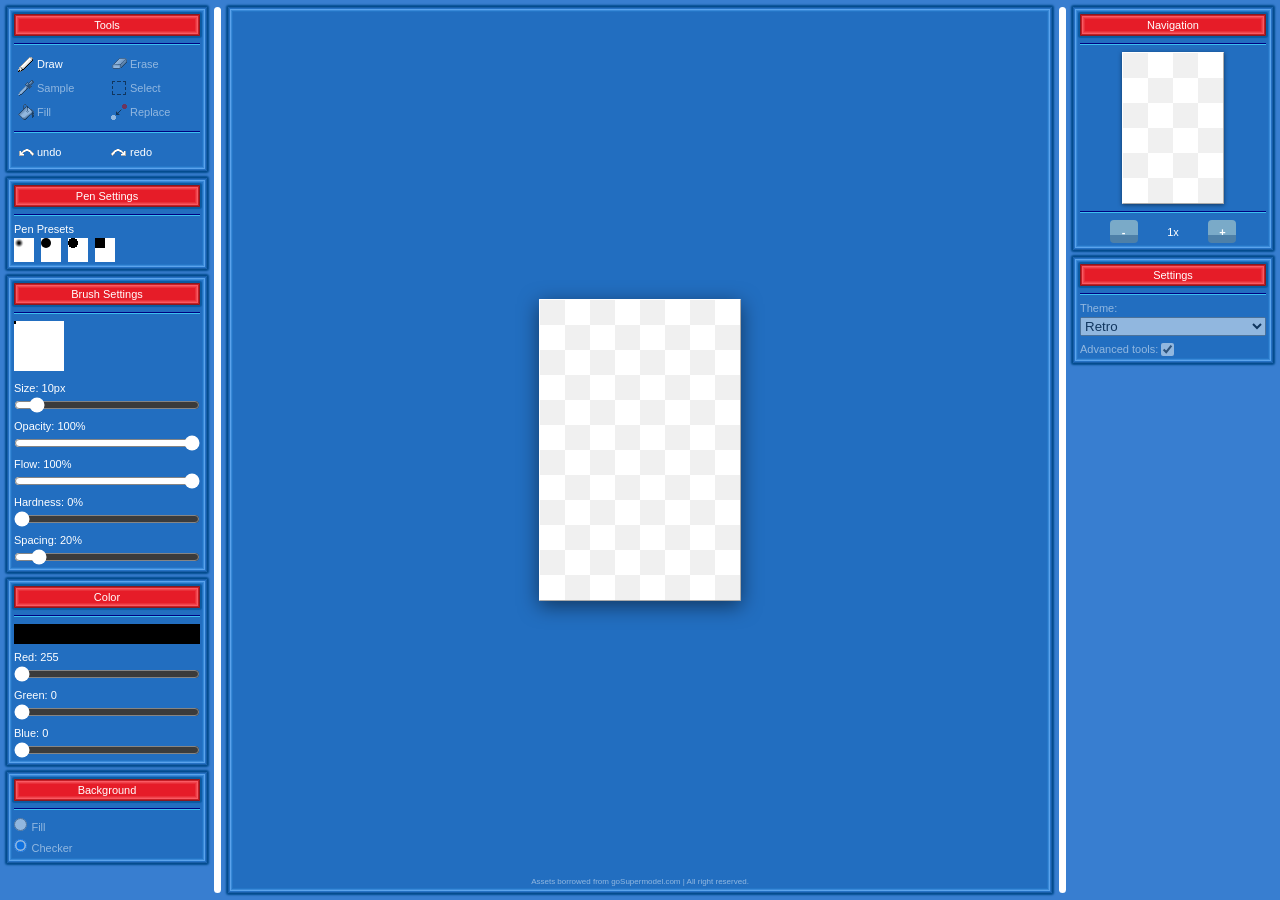
==== index.html @ ce10a314 "fixed brush opacity" ====
<!DOCTYPE html>
<html lang='en'>
<head>
    <meta charset='utf-8'>
    <meta name='viewport' content='width=device-width, initial-scale=1'>
    <title>gSm Designer Classic</title>
    <link rel='stylesheet' href='designer.css'>
</head>
<body>

    <main>
        <div class="designer-main">
            <div class="wall menu">
                <section class="window">
                    <h2>Tools</h2>
                    <hr>
                    <div class="tools">
                        <div class="option" id="drawButton"><div class="icon"></div><span>Draw</span></div>
                        <div class="option unfinished" id="eraseButton"><div class="icon"></div><span>Erase</span></div>
                        <div class="option unfinished" id="sampleButton"><div class="icon"></div><span>Sample</span></div>
                        <div class="option unfinished" id="selectButton"><div class="icon"></div><span>Select</span></div>
                        <div class="option unfinished" id="fillButton"><div class="icon"></div><span>Fill</span></div>
                        <div class="option unfinished" id="replaceButton"><div class="icon"></div><span>Replace</span></div>
                    </div>
                    <hr>
                    <div class="tools">
                        <div class="option" id="undoButton"><div class="icon"></div><span>undo</span></div>
                        <div class="option" id="redoButton"><div class="icon"></div><span>redo</span></div>
                    </div>
                </section>

                <section class="window">
                    <h2>Pen Settings</h2>
                    <hr>
                    <div class="window-group">
                        <span>Pen Presets</span>
                        <div id="brushPresets">
                        </div>
                    </div>
                </section>

                <section class="window">
                    <h2>Brush Settings</h2>
                    <hr>
                    <div class="">
                        <canvas id="brushShapeCanvas"></canvas>
                        <div id="brushLibrary"></div>
                    </div>

                    <div class="window-group">
                        <label>Size: <span id="brushSizeText">5</span>px</label>
                        <input type="range" min="1" max="100" step="1" value="5" id="brushSizeRange">
                    </div>

                    <div class="window-group">
                        <label>Opacity: <span id="brushOpacityText">100</span>%</label>
                        <input type="range" min="1" max="100" step="1" value="100" id="brushOpacityRange">
                    </div>

                    <div class="window-group">
                        <label>Flow: <span id="brushFlowText">100</span>%</label>
                        <input type="range" min="1" max="100" step="1" value="100" id="brushFlowRange">
                    </div>

                    <div class="window-group">
                        <label>Hardness: <span id="brushHardnessText">100</span>%</label>
                        <input type="range" min="0" max="100" step="1" value="100" id="brushHardnessRange">
                    </div>
                    
                    <div class="window-group">
                        <label>Spacing: <span id="brushSpacingText">20</span>%</label>
                        <input type="range" min="0" max="200" step="1" value="20" id="brushSpacingRange">
                    </div>
                </section>

                <section class="window">
                    <h2>Color</h2>
                    <hr>
                    <div id="colorPreview"></div>
                    <div class="window-group">
                        <label>Red: <span id="redText">255</span></label>
                        <input type="range" min="0" max="255" step="1" value="0" id="redRange">
                    </div>
                    <div class="window-group">
                        <label>Green: <span id="greenText">0</span></label>
                        <input type="range" min="0" max="255" step="1" value="0" id="greenRange">
                    </div>
                    <div class="window-group">
                        <label>Blue: <span id="blueText">0</span></label>
                        <input type="range" min="0" max="255" step="1" value="0" id="blueRange">
                    </div>
                   
                </section>


                <section class="window">
                    <h2>Background</h2>
                    <hr>
                    <div class="window-group unfinished">
                        <div>
                            <input name="background" id="backgroundFillRadio" type="radio">
                            <label for="backgroundFillRadio">Fill</label>
                        </div>
                        
                        <div>
                            <input name="background" id="backgroundCheckerRadio" type="radio" checked>
                            <label for="backgroundCheckerRadio">Checker</label>
                        </div>
                    </div>
                    
                </section>

            </div>
            <div class="resize-handle"></div>

            <div class="wall main">
                <div id="easel">
                    <canvas width="200" height="300px" id="baseCanvas"></canvas>
                    <canvas width="200" height="300px" id="topCanvas"></canvas>
                </div>
                
            </div>

            <div class="resize-handle"></div>
            <div class="wall menu">
                <section class="window">
                    <h2>Navigation</h2>
                    <hr>
                    <div class="previewContainer"><canvas id="previewCanvas" width="200" height="300"></canvas></div>
                    <hr>
                    <div class="zoom-buttons">
                        <button class="button" id="zoomOutButton">-</button>
                        <span id="zoomText">1x</span>
                        <button class="button" id="zoomInButton">+</button>
                    </div>
                </section>
                <section class="window">
                    <h2>Settings</h2>
                    <hr>
                    <div class="window-group unfinished">
                        <label>Theme:</label>
                        <select>
                            <option>2.0</option>
                            <option>Classic</option>
                            <option selected>Retro</option>
                        </select>
                    </div>
                    <div class="window-group align-row unfinished">
                        <label>Advanced tools:</label>
                        <input type="checkbox" checked>
                    </div>
                </section>
            </div>
        </div>
    </main>

    <footer><p>Assets borrowed from goSupermodel.com | All right reserved.</p></footer>

    <div class="settings-window hidden">
        <div class="settings-topbar">
            <h1>Color picker</h1>
            <button class="close-button button"><img src="https://cdn.gosupermodel.com/images/buttons/icons_white/cross.png#png8"></button>
        </div>
        <div class="settings-content"><p>content content...</p></div>
    </div>
    <script src="designer.js"></script>
</body>
</html>
---- designer.css ----
:root{
    --retro-color-background: rgb(56, 126, 208);
    --retro-easel-wall-background: rgb(34, 110, 192);
    --retro-color-window: rgb(34, 110, 192);
    --retro-border-radius: 1px;
    --retro-title-background: rgb(230, 28, 40);
    --retro-title-padding: 5px;
    --retro-title-font-size: 11px;
    --retro-box-shadow: 
        0px 0px 2px 2px rgb(0, 74, 139), 
        0px 0px 0px 1px rgb(25, 94, 168) inset, 
        0px 0px 0px 2px rgb(36, 113, 196) inset, 
        0px 0px 0px 3px rgb(91, 163, 236) inset,
        0px 0px 0px 4px rgb(57, 137, 216) inset,
        0px 0px 0px 5px rgb(37, 118, 199) inset;
    --retro-title-box-shadow: 
        0px 0px 1px 2px rgb(11, 90, 160), 
        0px 0px 0px 1px rgb(138, 24, 30) inset,
        0px 0px 0px 2px rgb(196, 31, 39) inset,
        0px 0px 0px 3px rgb(250, 90, 98) inset,
        0px 0px 0px 4px rgb(241, 67, 76) inset,
        0px 0px 0px 5px rgb(233, 48, 57) inset;


    --classic-color-background: rgb(151, 104, 175);
    --classic-easel-wall-background: rgb(52, 52, 52);
    --classic-color-window: rgb(90, 45, 112);
    --classic-border-radius: 0px;
    --classic-border: none;
    --classic-title-background: none;
    --classic-title-border: none;
    --classic-title-padding: none;
    --classic-box-shadow: none;
    



    --background: var(--retro-color-background);
    --easel-wall-background: var(--retro-easel-wall-background);
    --window-color: var(--retro-color-window);
    --window-border-radius: var(--retro-border-radius);
    --window-border: var(--retro-border);
    --title-background: var(--retro-title-background);
    --title-border: var(--retro-title-border);
    --title-padding: var(--retro-title-padding);
    --box-shadow: var(--retro-box-shadow);
    --title-box-shadow: var(--retro-title-box-shadow);
    --title-font-size: var(--retro-title-font-size);

    --blue-gradient-background: linear-gradient(
        to bottom, 
        #d7eafc 0%, 
        #a3c2e1 60%, 
        #99bbdc 60%, 
        #80a6cb 100%);

    --blue-gradient-button: linear-gradient(
        to bottom, 
        #7aaac8 65%, 
        #4e80a8 65%);

    --blue-gradient-button-hover: linear-gradient(
        to bottom, 
        #aacae4 65%, 
        #82aece 65%);

    --sqaure-pattern: repeating-conic-gradient(
        #ffffff 0 25%, 
        #f0f0f0 0 50%) 
        0 0 / 50px 50px;

    --fill: rgb(123, 123, 123);

    --canvas-background: var(--sqaure-pattern);

    --border-radius-normal: 10px;
    --border-radius-small: 4px;

    --padding-wide: 14px;
    --padding-normal: 7px;
    --padding-thin: 3px;

    --font-color: white;
}

*{
    margin: 0;
    padding: 0;
    box-sizing: border-box;
}

html{
    font-family: Verdana, Geneva, Tahoma, sans-serif;
}

body{
    background-color: var(--background);
    width: 100dvw;
    height: 100dvh;
    overflow: hidden;
}

h1{
    font-size: 16px;
    color: var(--font-color);
    font-weight: normal;
}

h2{
    font-size: var(--title-font-size);
    color: var(--font-color);
    font-weight: normal;
    text-transform: capitalize;
    
}

p, span, label{
    font-size: 11px;
    color: var(--font-color);
}
.settings-window{
    width: 482px;
    border-radius: var(--border-radius-normal);
    overflow: hidden;
    position: absolute;
    display: grid;
    grid-template-rows: auto 1fr;
    filter: drop-shadow(0px 3px 5px rgba(0, 0, 0, 0.5));
}

.zoom-buttons{
    display: flex;
    justify-content: space-evenly;
    align-items: center;
}

.zoom-buttons > .button{
    width: 28px;

}

.button{
    padding: 0 var(--padding-normal);
    height: 23px;
    border: none;
    border-radius: var(--border-radius-small);
    display: flex;
    align-items: center;
    cursor: pointer;
    background: var(--blue-gradient-button);
    color: var(--font-color);
    font-weight: bold;
    font-size: 11px;
    justify-content: center;
}

.button:hover{
    background: var(--blue-gradient-button-hover);
}

.settings-topbar{
    position: relative;
    isolation: isolate;
    height: 35px;
    background: var(--blue-gradient-background);
    padding: var(--padding-normal) var(--padding-wide);
    display: flex;
    justify-content: space-between;
    align-items: center;
}

.topbar::before{
    content: "";
    position: absolute;
    inset: 0;
    z-index: -1;
    background: url("images/Swirls.png") no-repeat right;
    filter: invert(100%);
    mix-blend-mode: overlay;
}

.settings-content{
    padding: var(--padding-normal);
    position: relative;
}

.hidden{
    visibility: hidden;
    display: none;
}


main{
    height: 100%;
    width: 100%;
    display: flex;
    align-items: center;
    justify-content: center;
}

.designer-main{
    width: 100%;
    height: 100%;
    padding: var(--padding-normal);
    display: flex;
    /* resize: both;
    overflow: scroll; */
}
.wall.menu{
    flex: 0 0 200px;
    display: flex;
    flex-direction: column;
    justify-content: flex-start;
    gap: var(--padding-normal);
    box-sizing: content-box;
}

.wall > .window{
    background-color: var(--window-color);
    padding: var(--padding-normal);
    display: flex;
    gap: var(--padding-normal);
    flex-direction: column;
    border-radius: var(--window-border-radius);
    box-shadow: var(--box-shadow);
}

.wall > .window > h2{
    text-align: center;
    border-radius: var(--window-border-radius);
    background-color: var(--title-background);
    padding: var(--title-padding);
    box-shadow: var(--title-box-shadow);
}

.wall.main{
    background-color: var(--retro-easel-wall-background);
    overflow: auto;
    border-radius: var(--window-border-radius);
    box-shadow: var(--box-shadow);
    display: grid;
    width: 100%;
    align-items: center;
    justify-items: center;
}

#easel{
    width: 200px;
    height: 300px;
    position: relative;
    background: var(--canvas-background);
    filter: drop-shadow(0px 5px 10px rgba(0, 0, 0, 0.5));
    overflow: hidden;
    border-radius: var(--window-border-radius);
    box-sizing: content-box;
    border: 1px outset white;
    margin: 100px;
}

.resize-handle {
    flex: 0 0 7px;
    cursor: url("images/col-resize.png") 16 16, auto;
    background: rgb(255, 255, 255);
    border-radius: 10px;
    margin: 0 7px;
}

.resize-handle:hover {
    background: #f782d0;
}

hr{
    border-top: 1px solid rgba(0, 0, 0, 1);
    border-bottom: 1px solid rgba(255, 255, 255, 0.75);
    border-left: none;
    border-right: none;
    mix-blend-mode: overlay;
}


.tools{
    display: grid;
    grid-template-columns: repeat(auto-fit, minmax(70px, 1fr));
}

.option{
    white-space: nowrap;
    padding: 4px;
    display: flex;
    flex-direction: row;
    align-items: center;
    gap: var(--padding-thin);
    min-width: fit-content;
    cursor: pointer;
}

.option:hover{
    background-color: rgb(97, 78, 114);
    filter: invert(100%);
}

.icon{
    width: 16px;
    height: 16px;
    background: url('images/icons.png') no-repeat;
}

#drawButton > .icon{
    background-position-x: 0px;
}

#penButton > .icon{
    background-position-x: -16px;
}

#eraseButton > .icon{
    background-position-x: -32px;
}
#sampleButton > .icon{
    background-position-x: -48px;
}
#selectButton > .icon{
    background-position-x: -64px;
}
#fillButton > .icon{
    background-position-x: -80px;
}
#replaceButton > .icon{
    background-position-x: -96px;
}

#undoButton > .icon{
    background-position-x: -112px;
}

#redoButton > .icon{
    background-position-x: -128px;
}

#easel > canvas {
    width: inherit;
    height: inherit;
    image-rendering: pixelated;
}

#topCanvas{
    position: absolute;
    top: 0;
    left: 0;
    cursor: crosshair;
    user-select: none;
}

.previewContainer{
    display: flex;
    align-items: center;
    justify-content: center;
    filter: drop-shadow(0px 1px 2px rgba(0, 0, 0, 0.5));
    overflow: hidden;
    border-radius: var(--window-border-radius);
    
}

#previewCanvas{
    background: var(--canvas-background);
    width: 100px;
    height: 150px; 
    border: 1px outset white;
    box-sizing: content-box;
}

.unfinished{
    opacity: 0.5;
}

.selected{
    background-color: rgb(255, 157, 0);
}

input[type=range]{
    accent-color: white;
}
input[type=checkbox]{
    accent-color: white;
}

#brushSizeRange{
    width: 100%;
    cursor: pointer;
}

#brushOpacityRange{
    width: 100%;
    cursor: pointer;
}

#brushShapeCanvas{
    width: 50px;
    height: 50px;
    background-color: white;
}

.window-group{
    display: flex;
    gap: var(--padding-thin);
    flex-direction: column;
}

.align-row{
    flex-direction: row;
}

#brushPresets{
    display: flex;
    flex-direction: row;
    flex-wrap: wrap;
    gap: var(--padding-normal);
}
#brushPresets > div {
    background-color: white;
}

.brush-container{
    width: 32px;
    height: 32px;
    background-color: white;
    display: flex;
    align-items: center;
    justify-content: center;
}

#colorPreview{
    width: 100%;
    height: 20px;
}

footer{
    position:absolute;
    width: 100%;
    display: flex;
    padding: var(--padding-wide);
    opacity: 0.5;
    justify-content: center;
    text-align: center;
    bottom: 0;
    user-select: none;
    pointer-events: none;
}

footer > p {
    font-size: 8px;
}
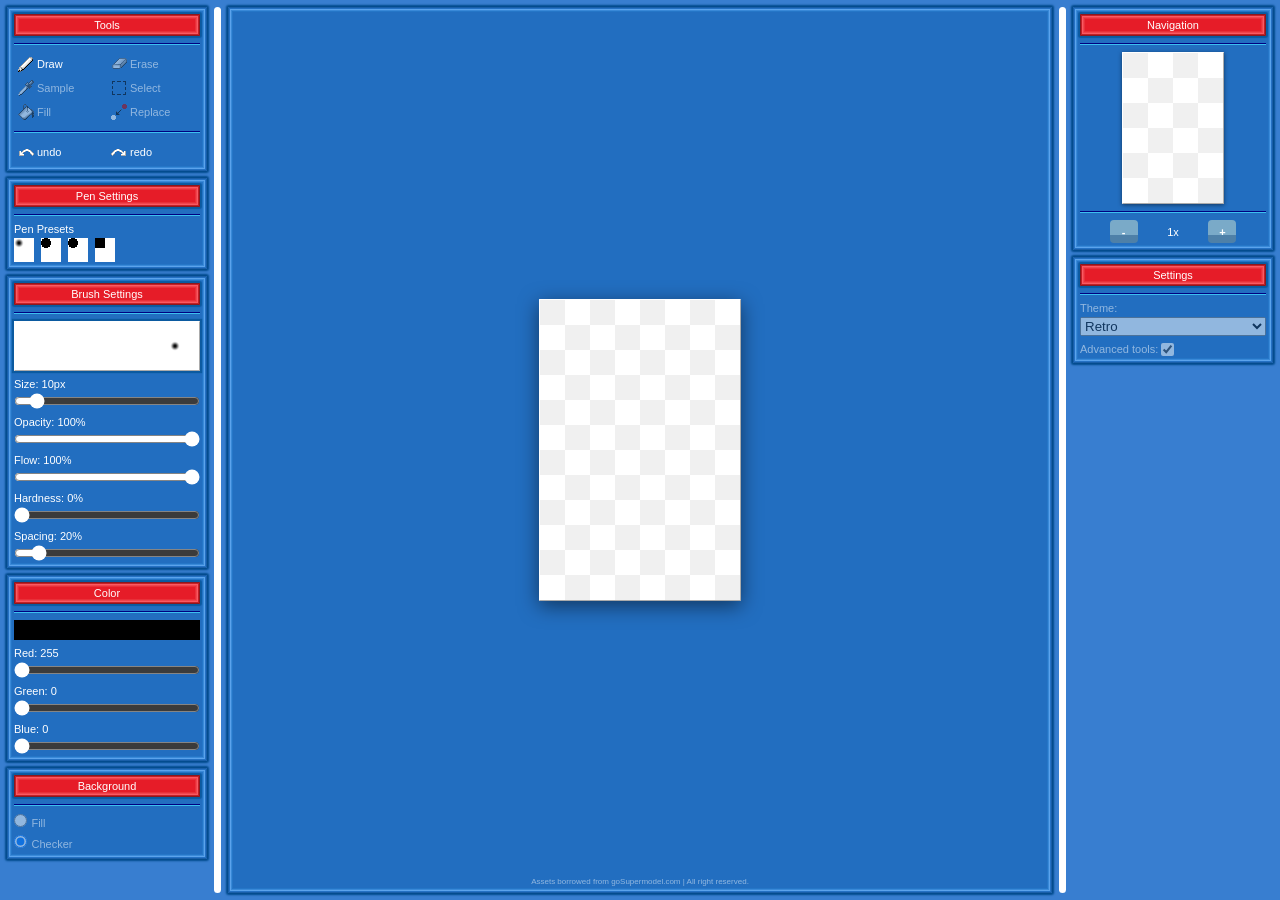
==== commit 2c331c47: "adjusting brush preview" ====
--- a/index.html
+++ b/index.html
@@ -42,9 +42,8 @@
                 <section class="window">
                     <h2>Brush Settings</h2>
                     <hr>
-                    <div class="">
-                        <canvas id="brushShapeCanvas"></canvas>
-                        <div id="brushLibrary"></div>
+                    <div class="brushPreviewContainer">
+                        <canvas id="brushPreviewCanvas" width="20" height="20"></canvas>
                     </div>
 
                     <div class="window-group">
--- a/designer.css
+++ b/designer.css
@@ -139,6 +139,22 @@
 
 }
 
+.brushPreviewContainer{
+    padding: var(--padding-thin);
+    width: 100%;
+    height: 50px;
+    background-color: white;
+    border: 1px outset white;
+    box-shadow: 0px 0px 1px 2px rgb(11, 90, 160);
+    
+}
+
+#brushPreviewCanvas{
+
+    width: 100%;
+    height: 100%;
+}
+
 .button{
     padding: 0 var(--padding-normal);
     height: 23px;
@@ -394,12 +410,6 @@
     cursor: pointer;
 }
 
-#brushShapeCanvas{
-    width: 50px;
-    height: 50px;
-    background-color: white;
-}
-
 .window-group{
     display: flex;
     gap: var(--padding-thin);
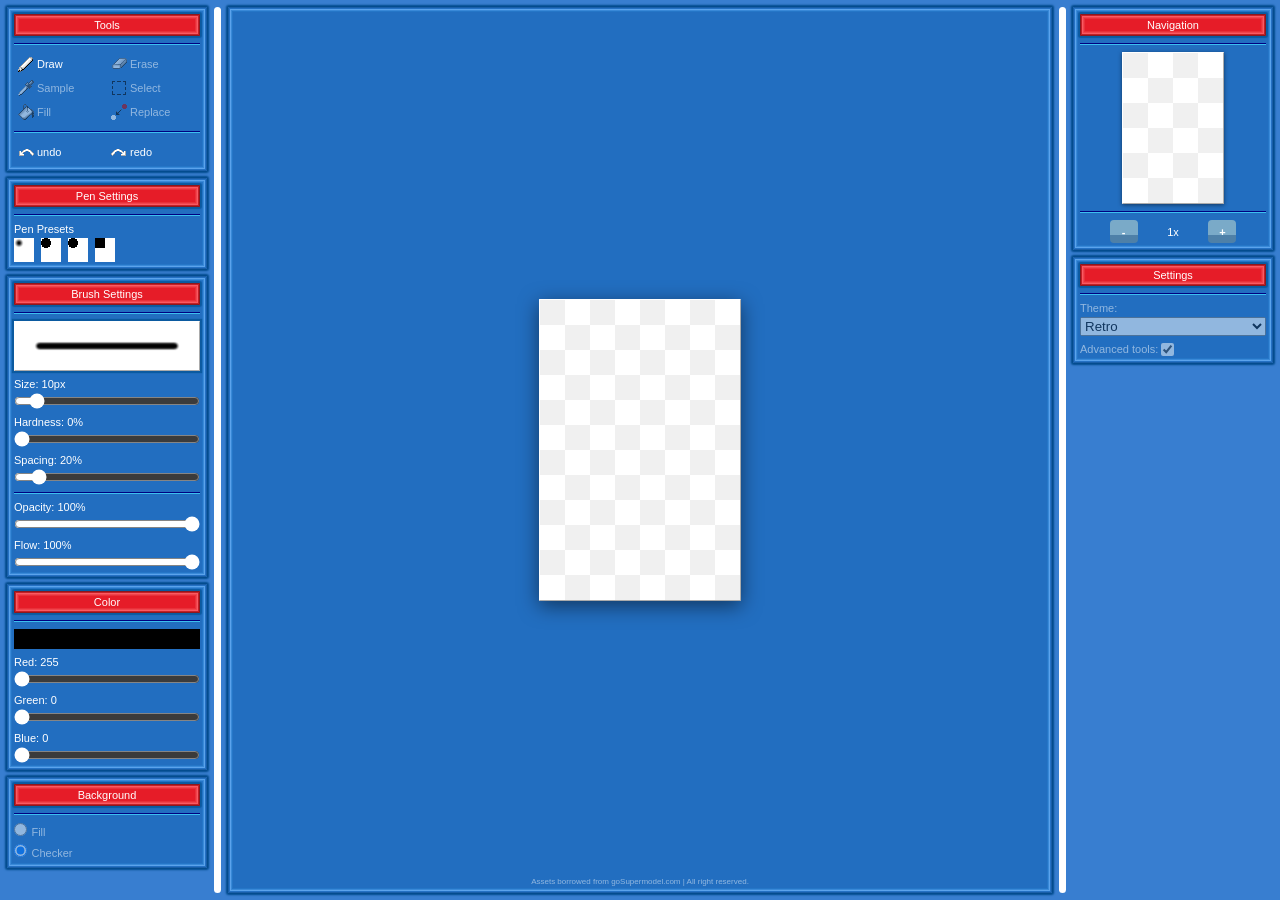
==== commit 98b28aca: "breaking stuff" ====
--- a/index.html
+++ b/index.html
@@ -52,6 +52,18 @@
                     </div>
 
                     <div class="window-group">
+                        <label>Hardness: <span id="brushHardnessText">100</span>%</label>
+                        <input type="range" min="0" max="100" step="1" value="100" id="brushHardnessRange">
+                    </div>
+                    
+                    <div class="window-group">
+                        <label>Spacing: <span id="brushSpacingText">20</span>%</label>
+                        <input type="range" min="0" max="200" step="1" value="20" id="brushSpacingRange">
+                    </div>
+
+                    <hr>
+                    
+                    <div class="window-group">
                         <label>Opacity: <span id="brushOpacityText">100</span>%</label>
                         <input type="range" min="1" max="100" step="1" value="100" id="brushOpacityRange">
                     </div>
@@ -61,15 +73,6 @@
                         <input type="range" min="1" max="100" step="1" value="100" id="brushFlowRange">
                     </div>
 
-                    <div class="window-group">
-                        <label>Hardness: <span id="brushHardnessText">100</span>%</label>
-                        <input type="range" min="0" max="100" step="1" value="100" id="brushHardnessRange">
-                    </div>
-                    
-                    <div class="window-group">
-                        <label>Spacing: <span id="brushSpacingText">20</span>%</label>
-                        <input type="range" min="0" max="200" step="1" value="20" id="brushSpacingRange">
-                    </div>
                 </section>
 
                 <section class="window">
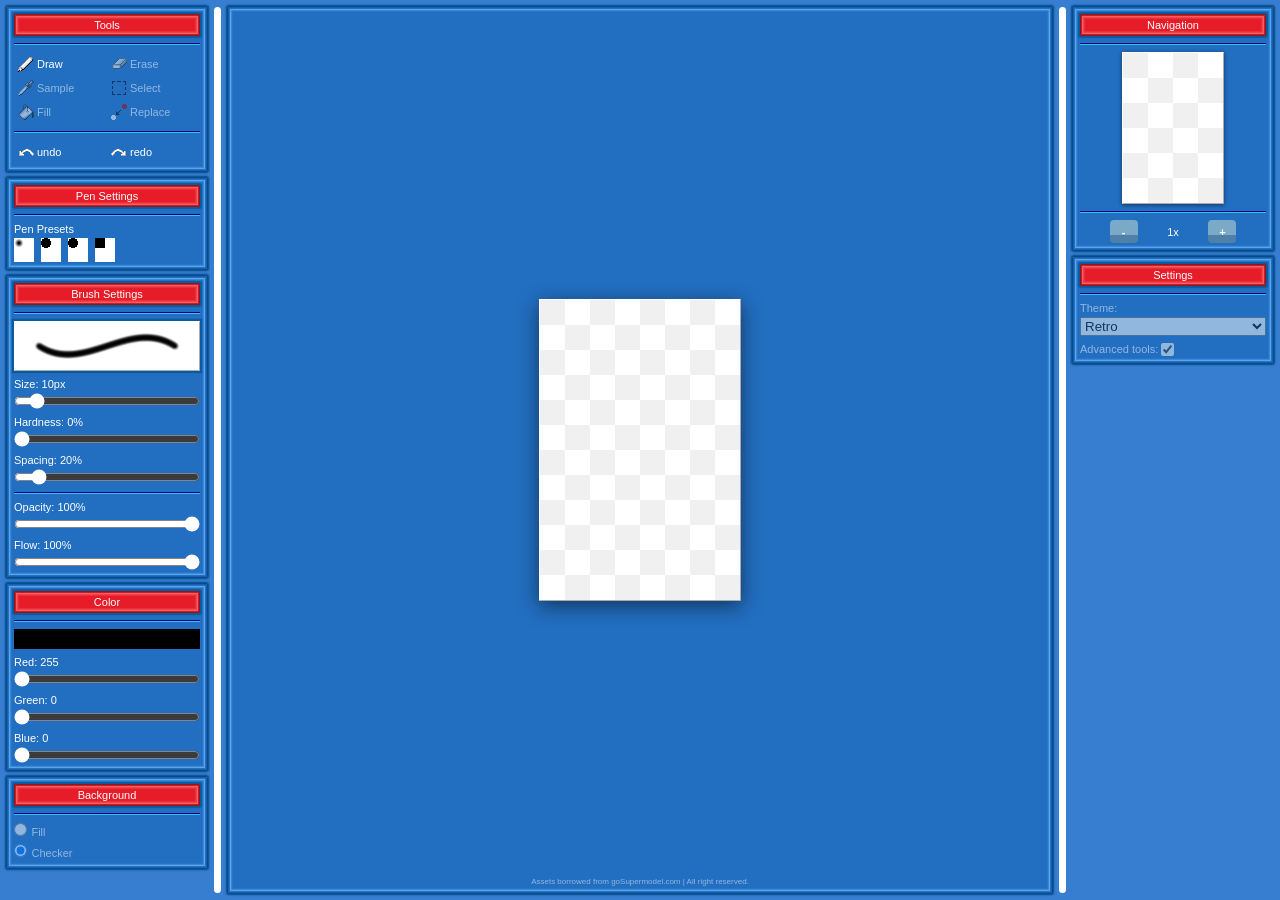
==== commit 1339dc98: "can now paint over edge :)" ====
--- a/index.html
+++ b/index.html
@@ -115,7 +115,7 @@
             </div>
             <div class="resize-handle"></div>
 
-            <div class="wall main">
+            <div class="wall main" id="workspace">
                 <div id="easel">
                     <canvas width="200" height="300px" id="baseCanvas"></canvas>
                     <canvas width="200" height="300px" id="topCanvas"></canvas>
--- a/designer.css
+++ b/designer.css
@@ -459,4 +459,9 @@
 
 footer > p {
     font-size: 8px;
+}
+
+#brushCursor{
+    filter: invert();
+    position: absolute;
 }
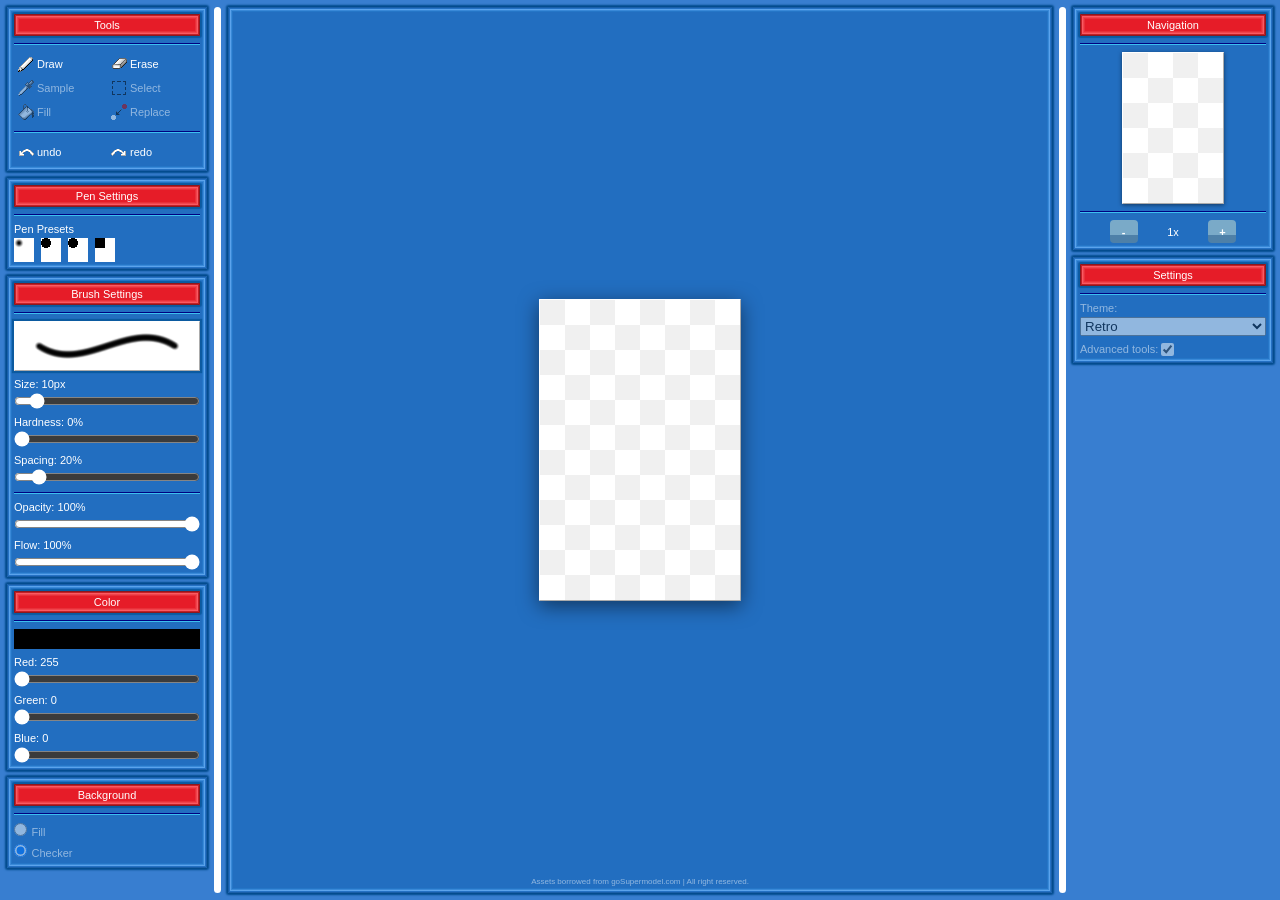
==== commit f25e825a: "improved tool selection and added icon" ====
--- a/index.html
+++ b/index.html
@@ -4,6 +4,7 @@
     <meta charset='utf-8'>
     <meta name='viewport' content='width=device-width, initial-scale=1'>
     <title>gSm Designer Classic</title>
+    <link rel="icon" type="image/x-icon" href="images/icon.ico">
     <link rel='stylesheet' href='designer.css'>
 </head>
 <body>
@@ -14,13 +15,13 @@
                 <section class="window">
                     <h2>Tools</h2>
                     <hr>
-                    <div class="tools">
-                        <div class="option" id="drawButton"><div class="icon"></div><span>Draw</span></div>
-                        <div class="option unfinished" id="eraseButton"><div class="icon"></div><span>Erase</span></div>
-                        <div class="option unfinished" id="sampleButton"><div class="icon"></div><span>Sample</span></div>
-                        <div class="option unfinished" id="selectButton"><div class="icon"></div><span>Select</span></div>
-                        <div class="option unfinished" id="fillButton"><div class="icon"></div><span>Fill</span></div>
-                        <div class="option unfinished" id="replaceButton"><div class="icon"></div><span>Replace</span></div>
+                    <div class="tools" id="toolsContainer">
+                        <div class="option" id="drawButton" data-tool="draw"><div class="icon"></div><span>Draw</span></div>
+                        <div class="option" id="eraseButton" data-tool="erase"><div class="icon"></div><span>Erase</span></div>
+                        <div class="option unfinished" id="sampleButton" data-tool="sample"><div class="icon"></div><span>Sample</span></div>
+                        <div class="option unfinished" id="selectButton" data-tool="select"><div class="icon"></div><span>Select</span></div>
+                        <div class="option unfinished" id="fillButton" data-tool="fill"><div class="icon"></div><span>Fill</span></div>
+                        <div class="option unfinished" id="replaceButton" data-tool="replace"><div class="icon"></div><span>Replace</span></div>
                     </div>
                     <hr>
                     <div class="tools">
--- a/designer.css
+++ b/designer.css
@@ -64,14 +64,23 @@
         #aacae4 65%, 
         #82aece 65%);
 
-    --sqaure-pattern: repeating-conic-gradient(
-        #ffffff 0 25%, 
-        #f0f0f0 0 50%) 
-        0 0 / 50px 50px;
-
-    --fill: rgb(123, 123, 123);
-
-    --canvas-background: var(--sqaure-pattern);
+
+
+/* Easel Backgrounds */
+    --easel-bg-fill-color: rgb(123, 123, 123);  
+
+    --easel-bg-checker-color1: rgb(255, 255, 255);
+    --easel-bg-checker-color2: rgb(240, 240, 240);
+    --easel-bg-checker-size: 50px;
+    --easel-bg-checker: repeating-conic-gradient(
+        var(--easel-bg-checker-color1) 0 25%, 
+        var(--easel-bg-checker-color2) 0 50%) 
+        0 0 / 
+        var(--easel-bg-checker-size) 
+        var(--easel-bg-checker-size);
+
+    --canvas-background: var(--easel-bg-checker);
+
 
     --border-radius-normal: 10px;
     --border-radius-small: 4px;
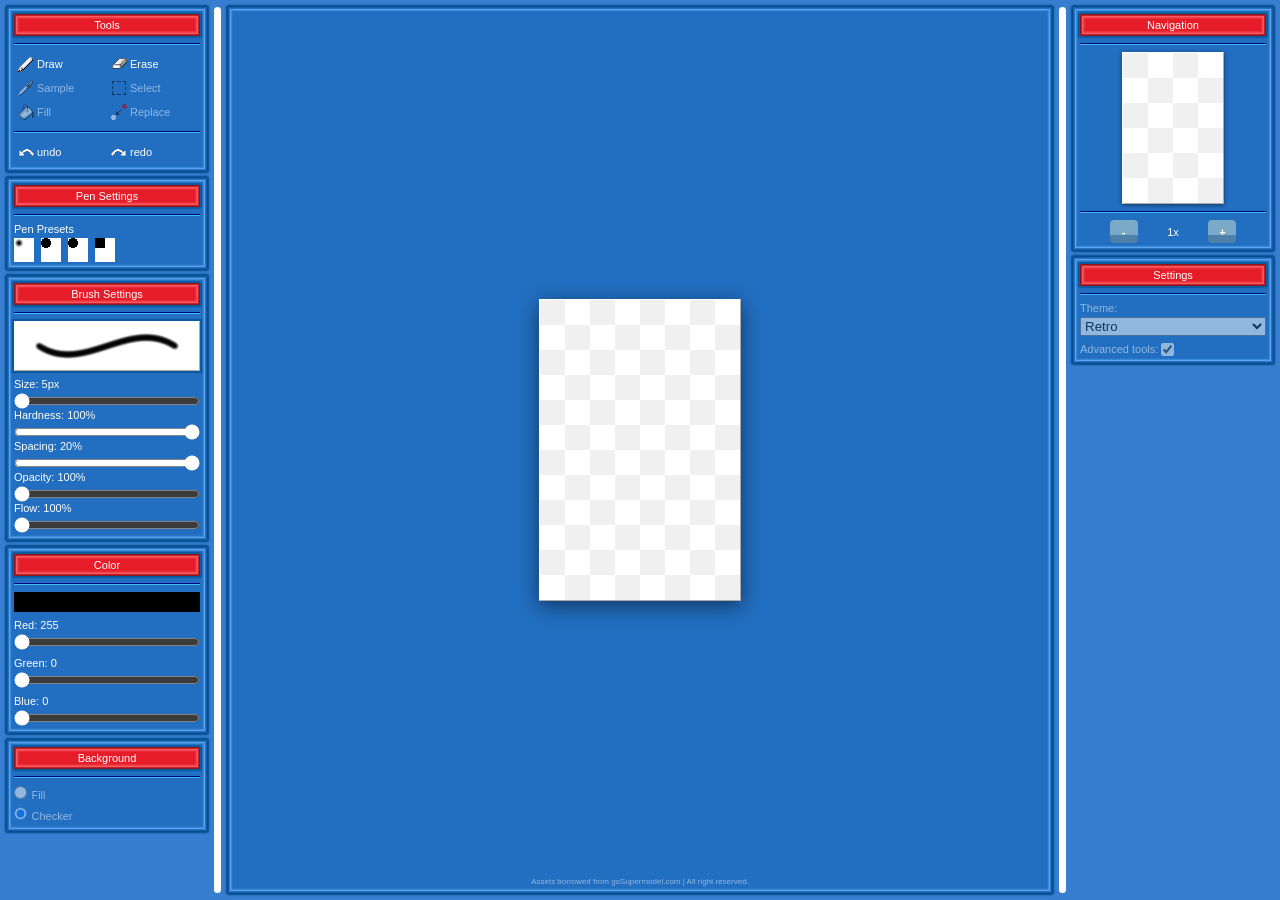
==== commit 1c82d6ef: "breaking stuff :|" ====
--- a/index.html
+++ b/index.html
@@ -43,36 +43,14 @@
                 <section class="window">
                     <h2>Brush Settings</h2>
                     <hr>
+                    
                     <div class="brushPreviewContainer">
                         <canvas id="brushPreviewCanvas" width="20" height="20"></canvas>
                     </div>
 
-                    <div class="window-group">
-                        <label>Size: <span id="brushSizeText">5</span>px</label>
-                        <input type="range" min="1" max="100" step="1" value="5" id="brushSizeRange">
+                    <div id="brushSettings">
                     </div>
 
-                    <div class="window-group">
-                        <label>Hardness: <span id="brushHardnessText">100</span>%</label>
-                        <input type="range" min="0" max="100" step="1" value="100" id="brushHardnessRange">
-                    </div>
-                    
-                    <div class="window-group">
-                        <label>Spacing: <span id="brushSpacingText">20</span>%</label>
-                        <input type="range" min="0" max="200" step="1" value="20" id="brushSpacingRange">
-                    </div>
-
-                    <hr>
-                    
-                    <div class="window-group">
-                        <label>Opacity: <span id="brushOpacityText">100</span>%</label>
-                        <input type="range" min="1" max="100" step="1" value="100" id="brushOpacityRange">
-                    </div>
-
-                    <div class="window-group">
-                        <label>Flow: <span id="brushFlowText">100</span>%</label>
-                        <input type="range" min="1" max="100" step="1" value="100" id="brushFlowRange">
-                    </div>
 
                 </section>
 
--- a/designer.css
+++ b/designer.css
@@ -473,4 +473,8 @@
 #brushCursor{
     filter: invert();
     position: absolute;
+}
+
+.range-wrapper > label {
+    text-transform: capitalize;
 }
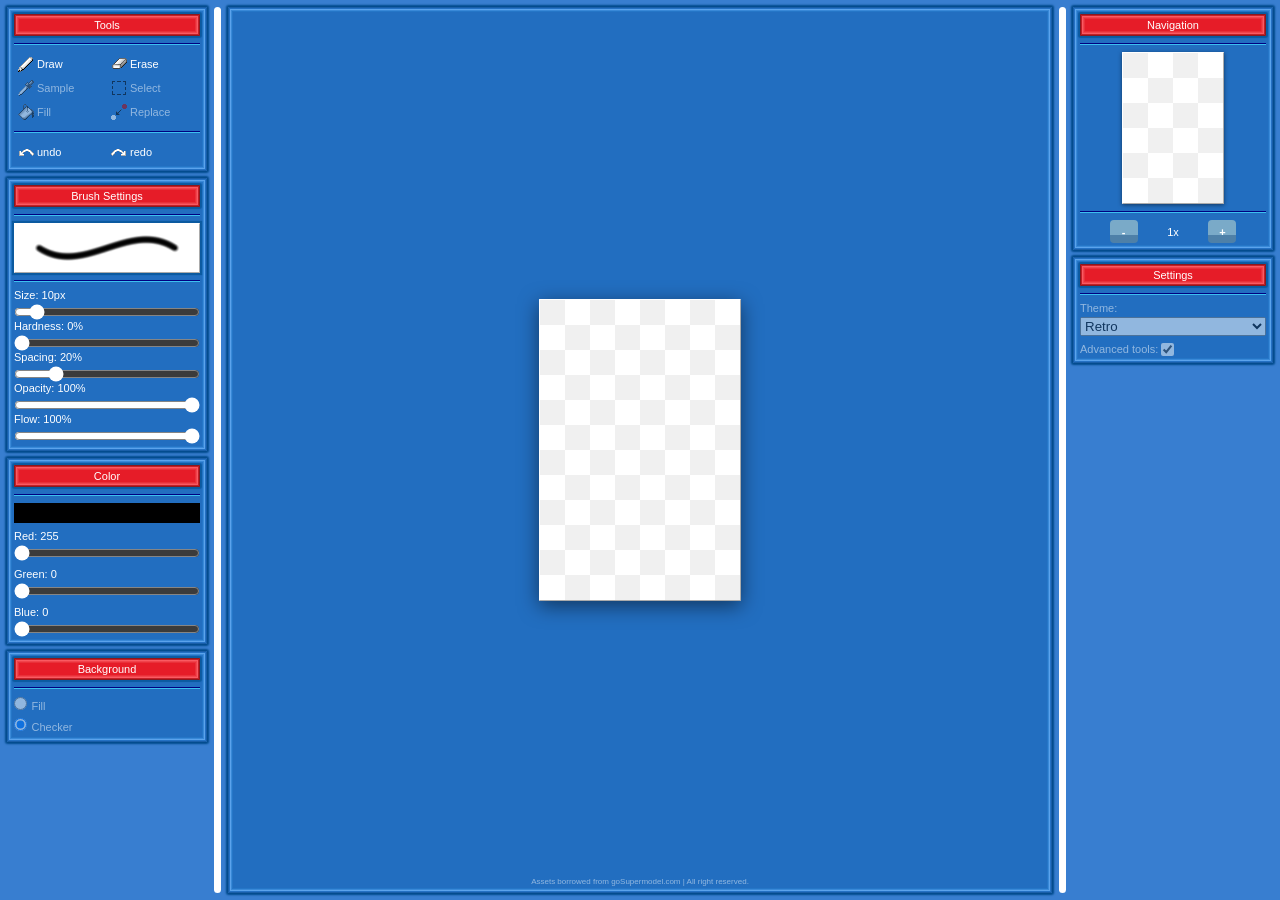
==== commit f8738f39: "fixing brush settings but also breaking" ====
--- a/index.html
+++ b/index.html
@@ -31,23 +31,13 @@
                 </section>
 
                 <section class="window">
-                    <h2>Pen Settings</h2>
-                    <hr>
-                    <div class="window-group">
-                        <span>Pen Presets</span>
-                        <div id="brushPresets">
-                        </div>
-                    </div>
-                </section>
-
-                <section class="window">
                     <h2>Brush Settings</h2>
                     <hr>
-                    
                     <div class="brushPreviewContainer">
                         <canvas id="brushPreviewCanvas" width="20" height="20"></canvas>
+                        <div class="hidden" id="saveBrushButton"><span>+</span></div>
                     </div>
-
+                    <hr>
                     <div id="brushSettings">
                     </div>
 
@@ -88,7 +78,6 @@
                             <label for="backgroundCheckerRadio">Checker</label>
                         </div>
                     </div>
-                    
                 </section>
 
             </div>
--- a/designer.css
+++ b/designer.css
@@ -155,7 +155,7 @@
     background-color: white;
     border: 1px outset white;
     box-shadow: 0px 0px 1px 2px rgb(11, 90, 160);
-    
+    position: relative;
 }
 
 #brushPreviewCanvas{
@@ -477,4 +477,22 @@
 
 .range-wrapper > label {
     text-transform: capitalize;
+}
+
+#saveBrushButton{
+    width: 20px;
+    height: 20px;
+    background-color: black;
+    display: flex;
+    align-items: center;
+    justify-content: center;
+    cursor: pointer;
+    position: absolute;
+    border-radius: 100%;
+    top: 0;
+    right: 0;
+}
+
+#saveBrushButton > span{
+    font-weight: bold;
 }
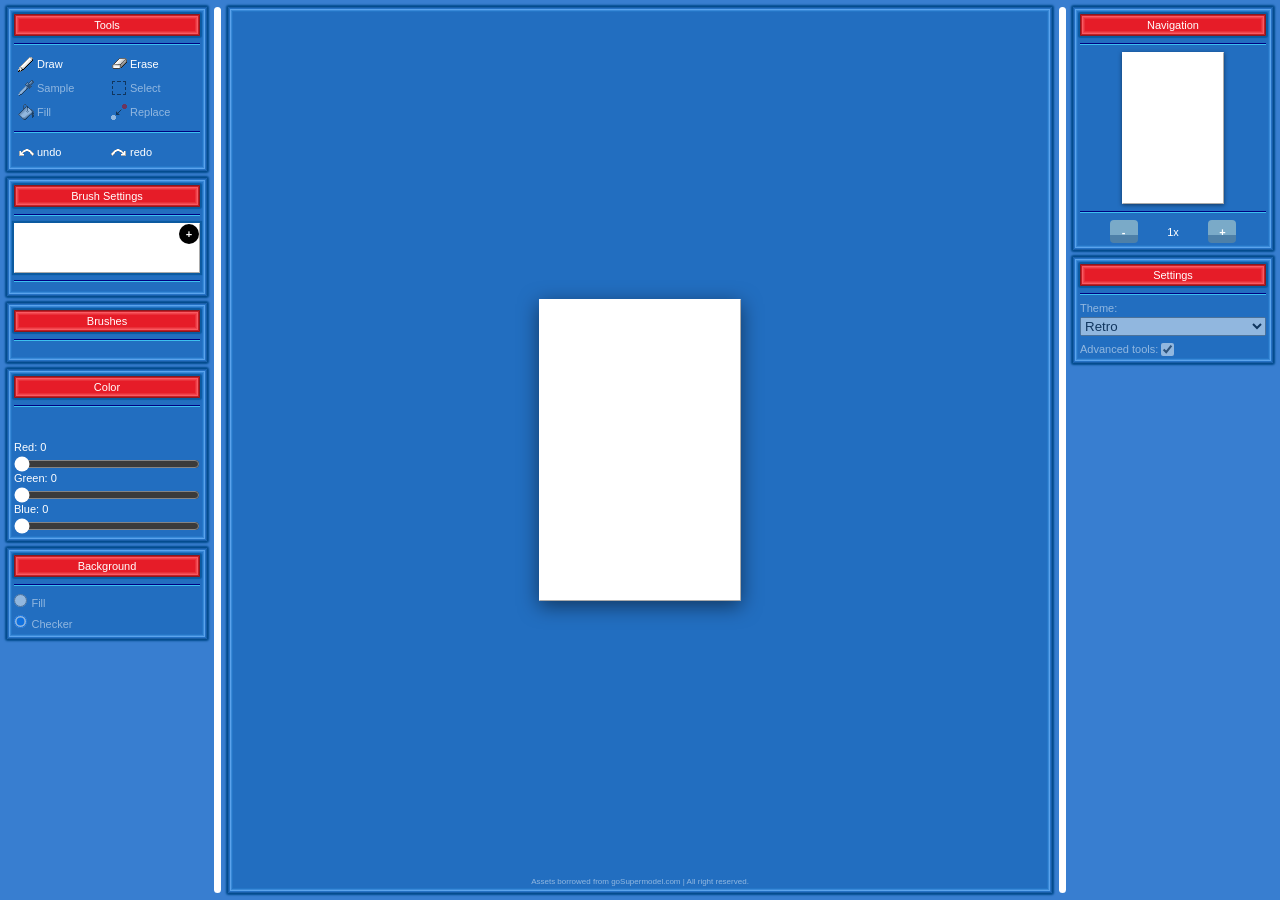
==== commit 9dd704e1: "wrecking ball to the draw tool" ====
--- a/index.html
+++ b/index.html
@@ -35,7 +35,7 @@
                     <hr>
                     <div class="brushPreviewContainer">
                         <canvas id="brushPreviewCanvas" width="20" height="20"></canvas>
-                        <div class="hidden" id="saveBrushButton"><span>+</span></div>
+                        <div class="" id="saveBrushButton"><span>+</span></div>
                     </div>
                     <hr>
                     <div id="brushSettings">
@@ -45,20 +45,30 @@
                 </section>
 
                 <section class="window">
+                    <h2>Brushes</h2>
+                    <hr>
+                    <div id="brushContainer"></div>
+                    <div id="brushTipsContainer"></div>
+                </section>
+
+                <section class="window">
                     <h2>Color</h2>
                     <hr>
                     <div id="colorPreview"></div>
-                    <div class="window-group">
-                        <label>Red: <span id="redText">255</span></label>
-                        <input type="range" min="0" max="255" step="1" value="0" id="redRange">
-                    </div>
-                    <div class="window-group">
-                        <label>Green: <span id="greenText">0</span></label>
-                        <input type="range" min="0" max="255" step="1" value="0" id="greenRange">
-                    </div>
-                    <div class="window-group">
-                        <label>Blue: <span id="blueText">0</span></label>
-                        <input type="range" min="0" max="255" step="1" value="0" id="blueRange">
+
+                    <div id="colorSettings">
+                        <div class="window-group color-wrapper">
+                            <label>Red: <span class="range-text">0</span></label>
+                            <input type="range" min="0" max="255" step="1" value="0" data-color="r">
+                        </div>
+                        <div class="window-group color-wrapper">
+                            <label>Green: <span class="range-text">0</span></label>
+                            <input type="range" min="0" max="255" step="1" value="0" data-color="g">
+                        </div>
+                        <div class="window-group color-wrapper">
+                            <label>Blue: <span class="range-text">0</span></label>
+                            <input type="range" min="0" max="255" step="1" value="0" data-color="b">
+                        </div>
                     </div>
                    
                 </section>
--- a/designer.css
+++ b/designer.css
@@ -67,7 +67,7 @@
 
 
 /* Easel Backgrounds */
-    --easel-bg-fill-color: rgb(123, 123, 123);  
+    --easel-bg-fill-color: rgb(255, 255, 255);  
 
     --easel-bg-checker-color1: rgb(255, 255, 255);
     --easel-bg-checker-color2: rgb(240, 240, 240);
@@ -79,7 +79,7 @@
         var(--easel-bg-checker-size) 
         var(--easel-bg-checker-size);
 
-    --canvas-background: var(--easel-bg-checker);
+    --canvas-background: var(--easel-bg-fill-color);
 
 
     --border-radius-normal: 10px;
@@ -495,4 +495,18 @@
 
 #saveBrushButton > span{
     font-weight: bold;
+}
+
+#brushTipsContainer{
+    display: grid;
+    grid-template-columns: auto auto auto auto auto;
+    gap: var(--padding-thin);
+    justify-content: start;
+}
+
+#brushTipsContainer > canvas{
+    padding: var(--padding-thin);
+    border: 1px outset white;
+    box-sizing: content-box;
+    background-color: white;
 }
